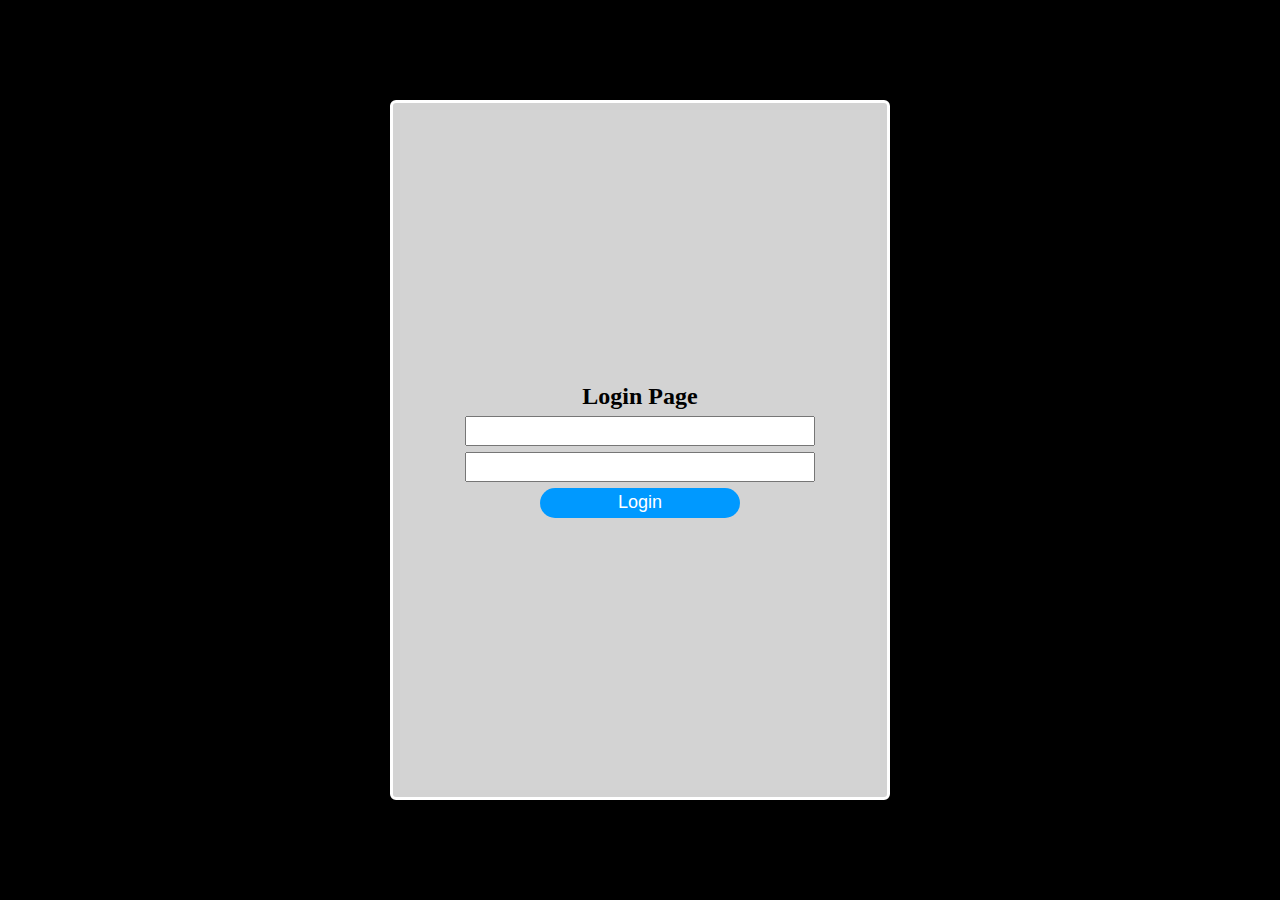
==== index.html @ a0c808c8 "Se crea un Login Page" ====
<!DOCTYPE html>
<html>
  <head>
    <title>Login Page</title>
    <link rel="stylesheet" href="style.css" />
  </head>
  <body>
    <main>
      <form novalidate>
        <h2>Login Page</h2>
        <input type="mail" class="input-mail" />
        <input type="password" class="input-password" />
        <button>Login</button>
      </form>
    </main>
  </body>
</html>
---- style.css ----
* {
  margin: 0;
  padding: 0;
  box-sizing: border-box;
}

body {
  height: 100vh;
  display: grid;
  place-items: center;
  background-color: black;
}

form {
  display: flex;
  flex-direction: column;
  align-items: center;
  justify-content: center;
  gap: 6px;
  width: 500px;
  height: 700px;
  border: 3px solid white;
  border-radius: 6px;
  background-color: lightgrey;
}

form::after {
  backdrop-filter: blur(2px);
}

form input[type="mail"],
input[type="password"] {
  height: 30px;
  width: 350px;
}

button {
  width: 200px;
  height: 30px;
  border-radius: 30px;
  border: none;
  color: white;
  background-color: #09f;
  font-size: 18px;
}
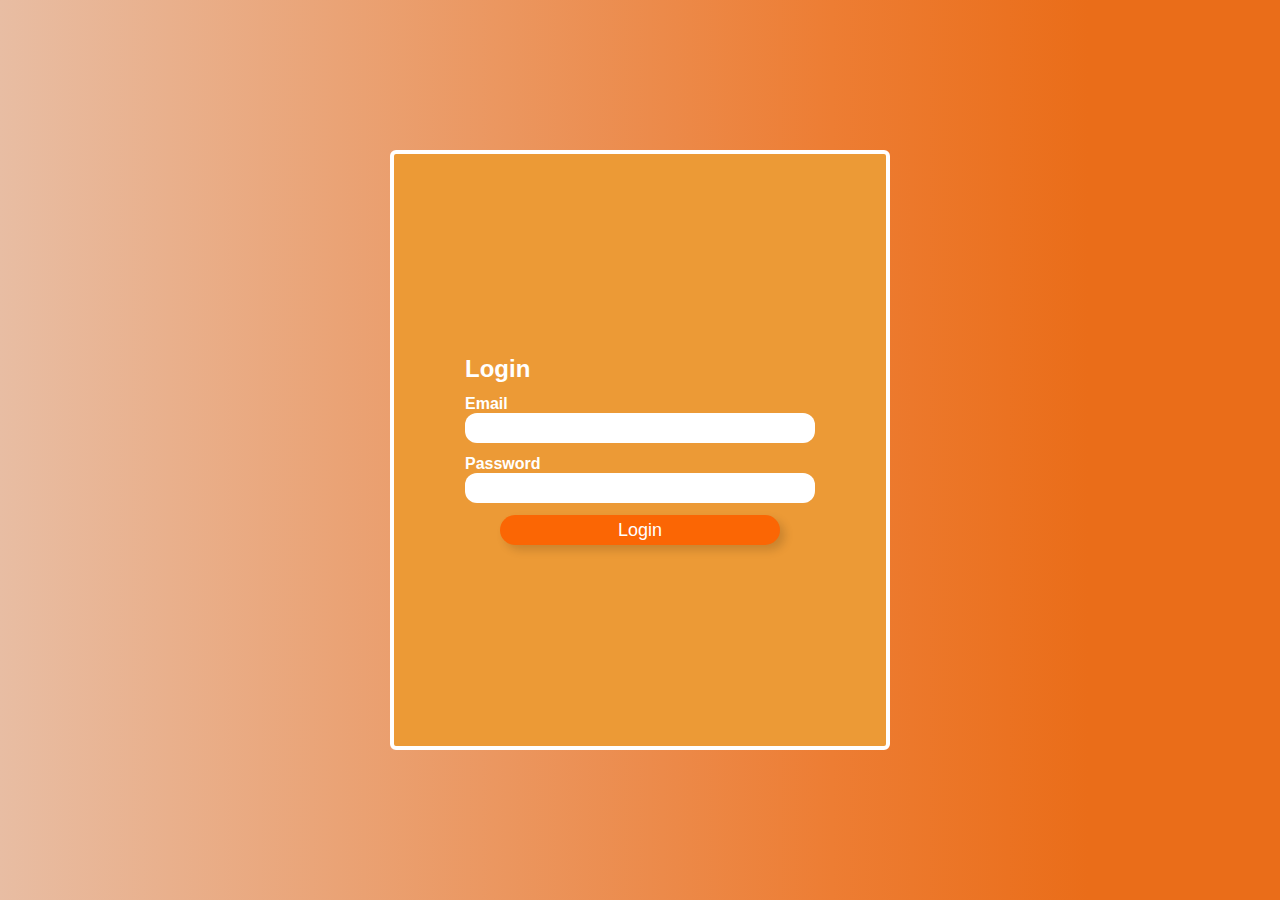
==== commit dc159cee: "Estilo nuevo para el background de la página, con un gradiente , el boton , las letras." ====
--- a/index.html
+++ b/index.html
@@ -7,10 +7,19 @@
   <body>
     <main>
       <form novalidate>
-        <h2>Login Page</h2>
-        <input type="mail" class="input-mail" />
-        <input type="password" class="input-password" />
-        <button>Login</button>
+        <div class="input-btn-container">
+          <h2>Login</h2>
+          <div class="input-mail-container">
+            <label for="mail">Email</label>
+            <input type="mail" class="input-mail" id="mail" />
+          </div>
+          <div class="input-password-container">
+            <label for="password">Password</label>
+            <input type="password" class="input-password" id="password" />
+          </div>
+
+          <button>Login</button>
+        </div>
       </form>
     </main>
   </body>
--- a/style.css
+++ b/style.css
@@ -8,38 +8,84 @@
   height: 100vh;
   display: grid;
   place-items: center;
-  background-color: black;
+  background: linear-gradient(
+    90deg,
+    rgb(232, 189, 163) 0%,
+    rgb(237, 125, 51) 65%,
+    rgb(234, 109, 25) 85%
+  );
+  font-family: Arial;
 }
 
 form {
   display: flex;
   flex-direction: column;
   align-items: center;
-  justify-content: center;
-  gap: 6px;
+  justify-content: space-evenly;
   width: 500px;
-  height: 700px;
-  border: 3px solid white;
+  height: 600px;
+  border: 4px solid #fff;
+  background-color: rgb(236, 154, 54);
   border-radius: 6px;
-  background-color: lightgrey;
 }
 
-form::after {
-  backdrop-filter: blur(2px);
+h2 {
+  color: #fff;
+  text-align: left;
+  margin-bottom: 12px;
 }
 
-form input[type="mail"],
+label {
+  color: #fff;
+  margin-bottom: 8000;
+}
+
+input[type="mail"],
 input[type="password"] {
   height: 30px;
   width: 350px;
+  border: none;
+  border-radius: 12px;
+  padding: 6px;
+  font-size: 15px;
+  margin-bottom: 12px;
+}
+
+input[type="mail"],
+input[type="password"]:focus {
+  outline: none;
+}
+
+.input-mail-container,
+.input-password-container {
+  display: flex;
+  flex-direction: column;
+  text-align: left;
+  font-weight: 700;
 }
 
 button {
-  width: 200px;
+  width: 280px;
   height: 30px;
   border-radius: 30px;
   border: none;
-  color: white;
-  background-color: #09f;
+  color: #fff;
+  background-color: rgb(251, 102, 4);
   font-size: 18px;
+  cursor: pointer;
+  box-shadow: 5px 5px 10px rgba(0, 0, 0, 0.15);
+  transition: background-color 0.15s;
 }
+
+button:hover {
+  background-color: rgb(240, 126, 50);
+}
+
+button:active {
+  box-shadow: 0px 0px 0px;
+  background-color: rgb(242, 146, 82);
+}
+
+.input-btn-container {
+  text-align: center;
+}
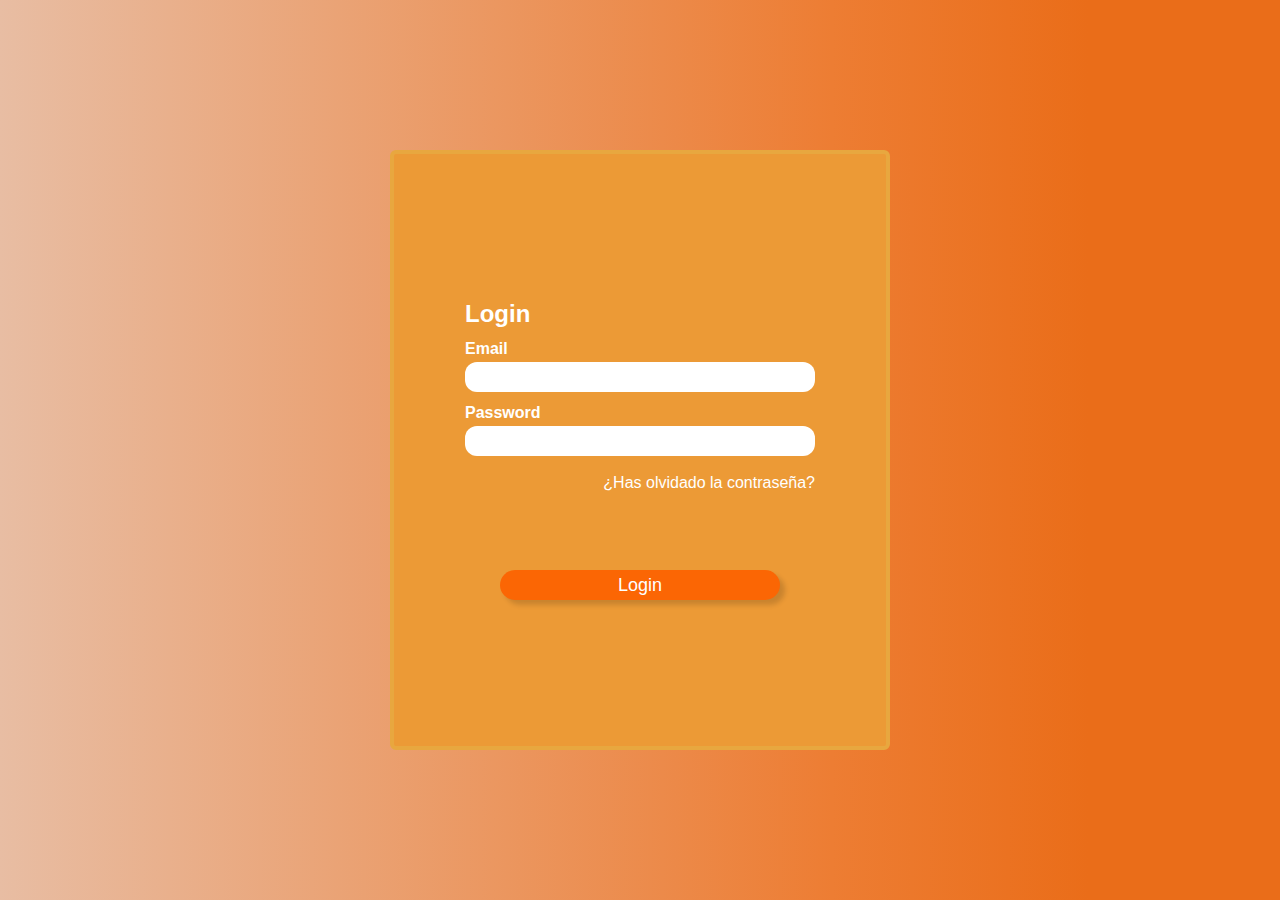
==== commit 99880531: "Se agregó una etiqueta a con el mensaje de ¿Has olvidado la contraseña?. se cambio el borde del form" ====
--- a/index.html
+++ b/index.html
@@ -8,17 +8,24 @@
     <main>
       <form novalidate>
         <div class="input-btn-container">
-          <h2>Login</h2>
-          <div class="input-mail-container">
-            <label for="mail">Email</label>
-            <input type="mail" class="input-mail" id="mail" />
-          </div>
-          <div class="input-password-container">
-            <label for="password">Password</label>
-            <input type="password" class="input-password" id="password" />
+          <div class="login-input-container">
+            <h2>Login</h2>
+            <div class="input-mail-container">
+              <label for="mail">Email</label>
+              <input type="mail" class="input-mail" id="mail" />
+            </div>
+            <div class="input-password-container">
+              <label for="password">Password</label>
+              <input type="password" class="input-password" id="password" />
+            </div>
+            <p class="forgot-password">
+              <a href="">¿Has olvidado la contraseña?</a>
+            </p>
           </div>
 
-          <button>Login</button>
+          <div class="btn-container">
+            <button>Login</button>
+          </div>
         </div>
       </form>
     </main>
--- a/style.css
+++ b/style.css
@@ -24,7 +24,7 @@
   justify-content: space-evenly;
   width: 500px;
   height: 600px;
-  border: 4px solid #fff;
+  border: 4px solid #e8a73f;
   background-color: rgb(236, 154, 54);
   border-radius: 6px;
 }
@@ -37,7 +37,7 @@
 
 label {
   color: #fff;
-  margin-bottom: 8000;
+  margin-bottom: 4px;
 }
 
 input[type="mail"],
@@ -64,6 +64,20 @@
   font-weight: 700;
 }
 
+.forgot-password {
+  text-align: right;
+  margin-top: 6px;
+}
+
+.forgot-password a {
+  color: #fff;
+  text-decoration: none;
+}
+
+.forgot-password a:hover {
+  text-decoration: underline;
+}
+
 button {
   width: 280px;
   height: 30px;
@@ -73,7 +87,7 @@
   background-color: rgb(251, 102, 4);
   font-size: 18px;
   cursor: pointer;
-  box-shadow: 5px 5px 10px rgba(0, 0, 0, 0.15);
+  box-shadow: 5px 5px 5px rgba(0, 0, 0, 0.15);
   transition: background-color 0.15s;
 }
 
@@ -88,4 +102,8 @@
 
 .input-btn-container {
   text-align: center;
+  height: 300px;
+  display: flex;
+  flex-direction: column;
+  justify-content: space-between;
 }
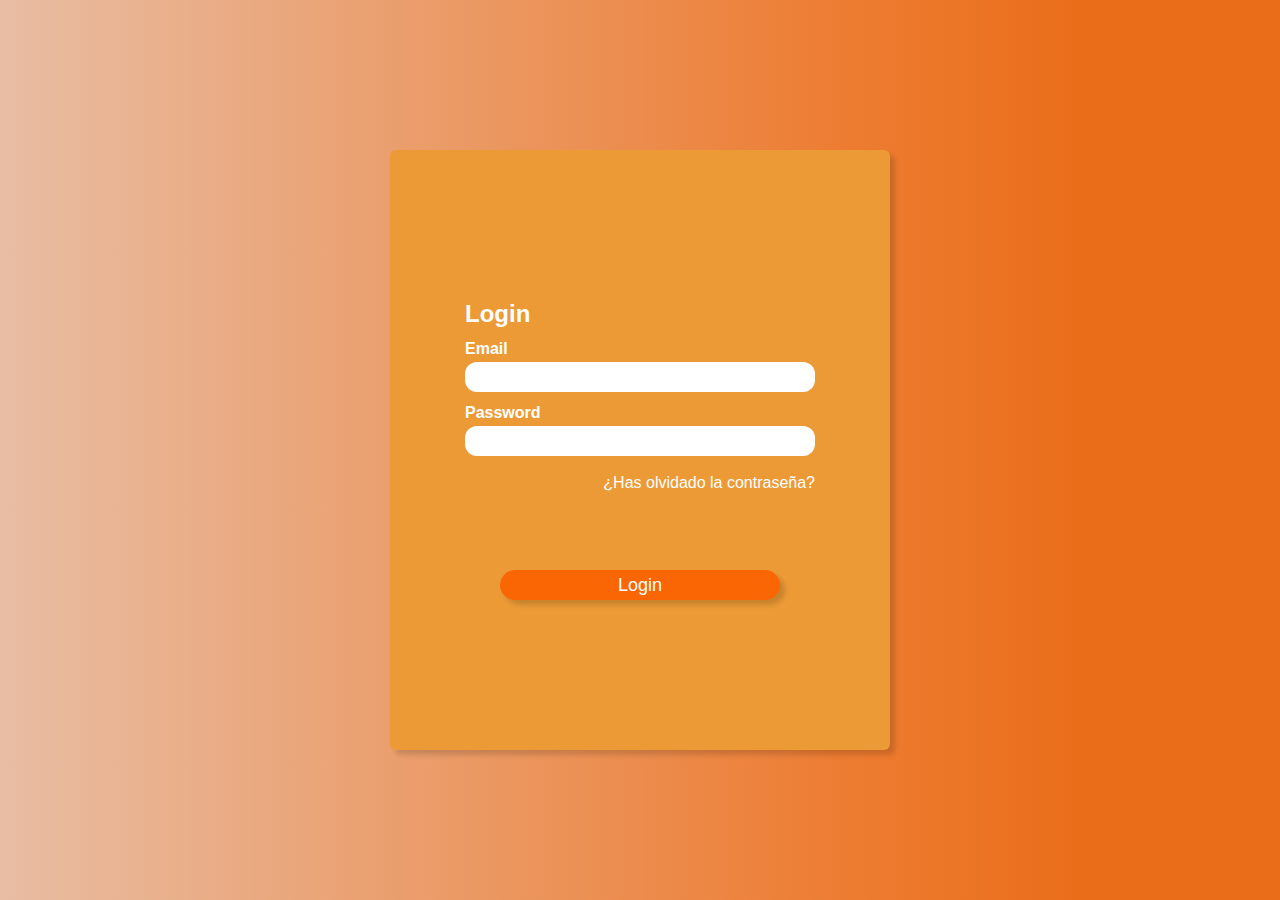
==== commit 827f6f82: "se muestran errores al no ingresar datos, se dio sombreado al formulario, y estilo a los errores." ====
--- a/index.html
+++ b/index.html
@@ -12,11 +12,19 @@
             <h2>Login</h2>
             <div class="input-mail-container">
               <label for="mail">Email</label>
-              <input type="mail" class="input-mail" id="mail" />
+              <input type="email" class="input-mail" id="email" required />
+              <span class="email-error"></span>
             </div>
             <div class="input-password-container">
               <label for="password">Password</label>
-              <input type="password" class="input-password" id="password" />
+              <input
+                type="password"
+                class="input-password"
+                id="password"
+                required
+                minlength="6"
+              />
+              <span class="password-error"></span>
             </div>
             <p class="forgot-password">
               <a href="">¿Has olvidado la contraseña?</a>
@@ -29,5 +37,6 @@
         </div>
       </form>
     </main>
+    <script src="script.js"></script>
   </body>
 </html>
--- a/style.css
+++ b/style.css
@@ -24,7 +24,7 @@
   justify-content: space-evenly;
   width: 500px;
   height: 600px;
-  border: 4px solid #e8a73f;
+  box-shadow: 5px 5px 5px rgba(0, 0, 0, 0.15);
   background-color: rgb(236, 154, 54);
   border-radius: 6px;
 }
@@ -40,7 +40,7 @@
   margin-bottom: 4px;
 }
 
-input[type="mail"],
+input[type="email"],
 input[type="password"] {
   height: 30px;
   width: 350px;
@@ -51,7 +51,7 @@
   margin-bottom: 12px;
 }
 
-input[type="mail"],
+input[type="email"],
 input[type="password"]:focus {
   outline: none;
 }
@@ -107,3 +107,11 @@
   flex-direction: column;
   justify-content: space-between;
 }
+
+.active {
+  color: #fff;
+  background-color: lightcoral;
+  border: 1px solid red;
+  padding: 8px;
+  margin-bottom: 6px;
+}
